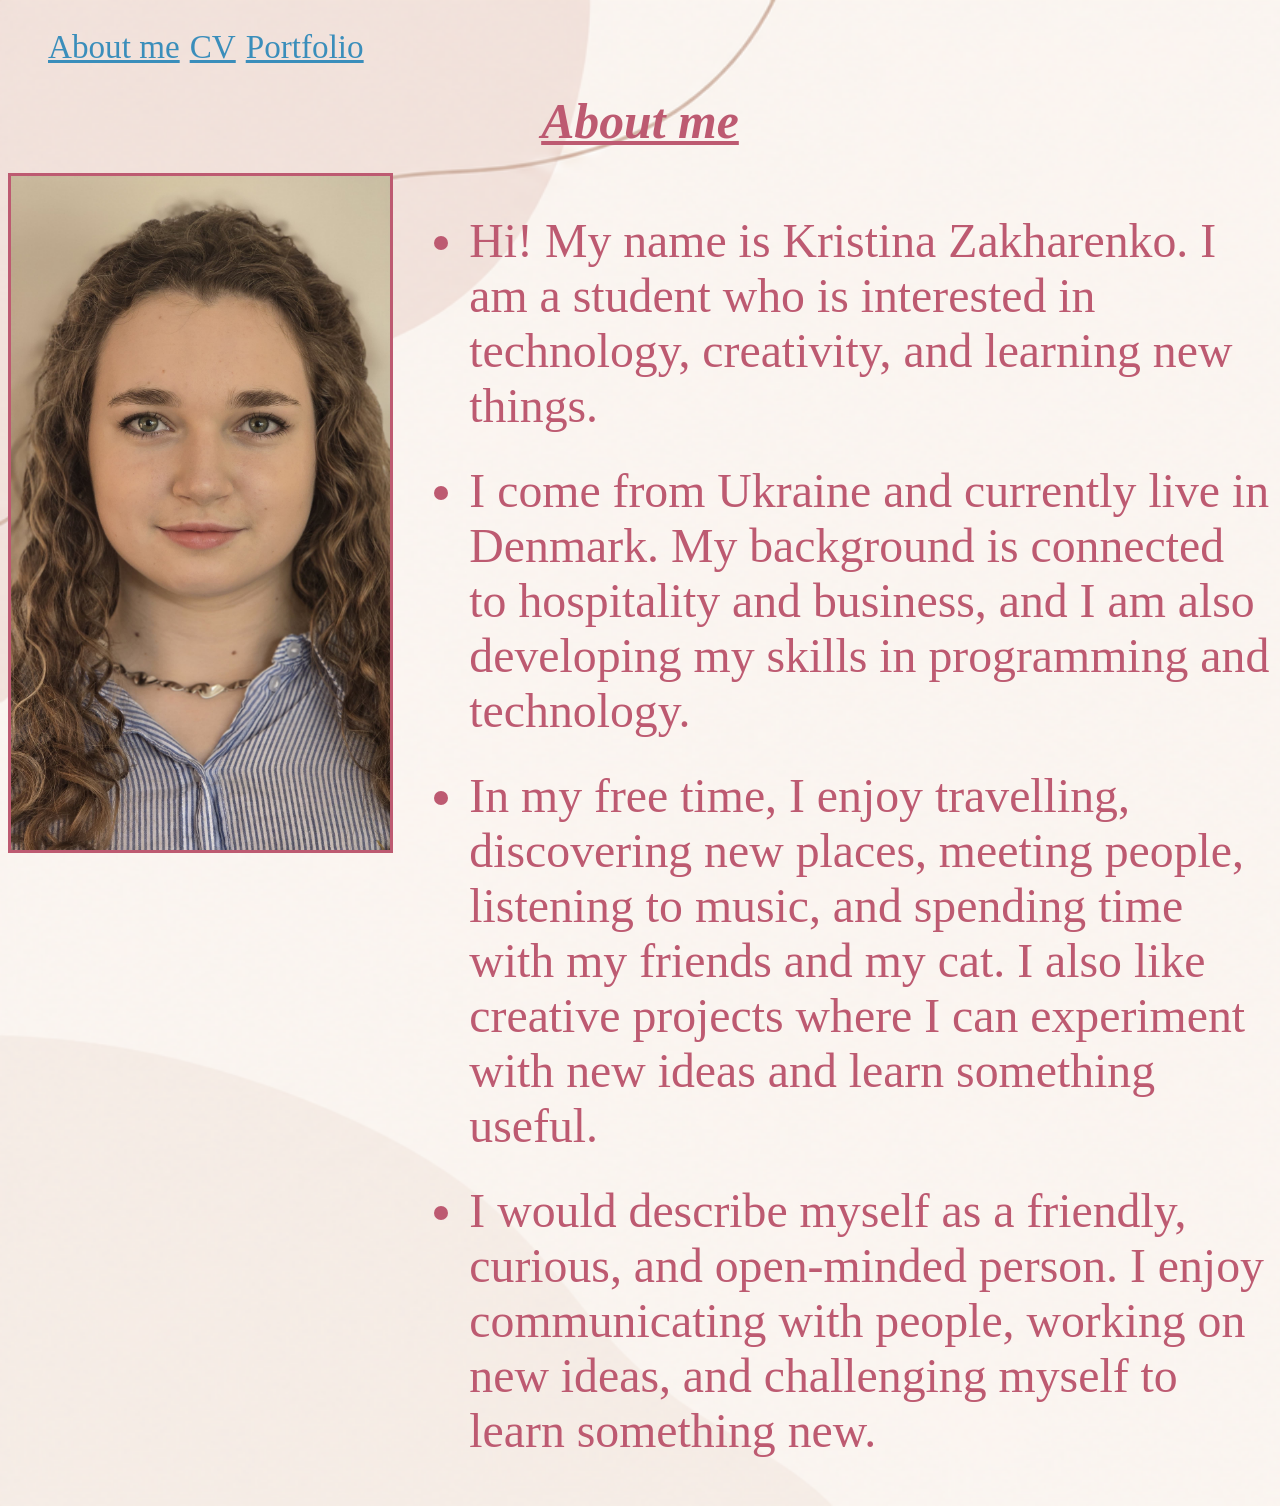
==== AboutMe.html @ 3158213b "Initial commit" ====
<!DOCTYPE html>

<html lang="en">

<head>
    <meta charset="utf-8">
        <title>About me</title>
        <link href="css/styles.css" type="text/css" rel="stylesheet"/>
        <meta name="viewport" content="width=device-width, initial-scale=1.0">
</head>

<body>
    <ul class="navbar"> <!--Navigation bar for the website-->
        <li class="nav"><a href="AboutMe.html">About me</a></li>
        <li class="nav"><a href="index.html">CV</a></li>
        <li class="nav"><a href="Portfolio.html">Portfolio</a></li>
    </ul>

    <h1><b><i>About me</i></b></h1>

    <div class="container">
        <div class="pic">
            <img src="images/myPicture.jpg" alt="My picture">
        </div>
        <div>
            <ul>
                <li class="me">Hi! My name is Kristina Zakharenko. I am a student who is interested in technology, creativity, and learning new things.</li>
                    
                <li class="me">I come from Ukraine and currently live in Denmark. My background is connected to hospitality and business, 
                    and I am also developing my skills in programming and technology.</li>
                    
                <li class="me">In my free time, I enjoy travelling, discovering new places, meeting people, listening to music, 
                    and spending time with my friends and my cat. I also like creative projects where I can experiment with new ideas and learn something useful.</li>
                
                <li class="me">I would describe myself as a friendly, curious, and open-minded person. I enjoy communicating with people, 
                    working on new ideas, and challenging myself to learn something new.</li>
            </ul>
        </div>
    </div>
</body>

</html>
---- css/styles.css ----
* {
  font-size: 1.2em;
}

body {
    background-image: url("../images/ChatGPT_Background_Image\ .png");
    background-size: cover;
}

h1 {
    color: rgb(189, 90, 113);
    font-family: 'Times New Roman', Times, serif;
    text-decoration: underline rgb(189, 90, 113);
    display: flex;
    justify-content: center;
    font-size: 150%;
}

h2 {
    color: #1a94ff;
}

h3 {
    color: #1a94ff;;
}

table { 
    font-size: 0.6em;
    color:#d3740e;
}

img {
    border: 3px solid rgb(189, 90, 113);
    max-width: 100%;
    height: auto;
    width: 90%;
    max-width: 100%;
}

.container {
    display: grid;
    grid-template-columns: 1fr 2fr;
}

li.nav {
    font-size: 1em;
    display: inline;
    margin-right: 10px;
    list-style: none;
}

.navbar {
    display: flex;
    justify-content: flex-start;
}

li.me {
    margin-bottom: 30px;
    color: rgb(189, 90, 113);
}

a:link {
    color:rgb(58, 142, 187);
}
a:visited {
    color:rgb(81, 123, 167);
}
a:hover {
    color:rgba(68, 0, 0, 0.583);
    text-decoration:overline;
}
a:active {
    color:rgb(143, 75, 75);
}
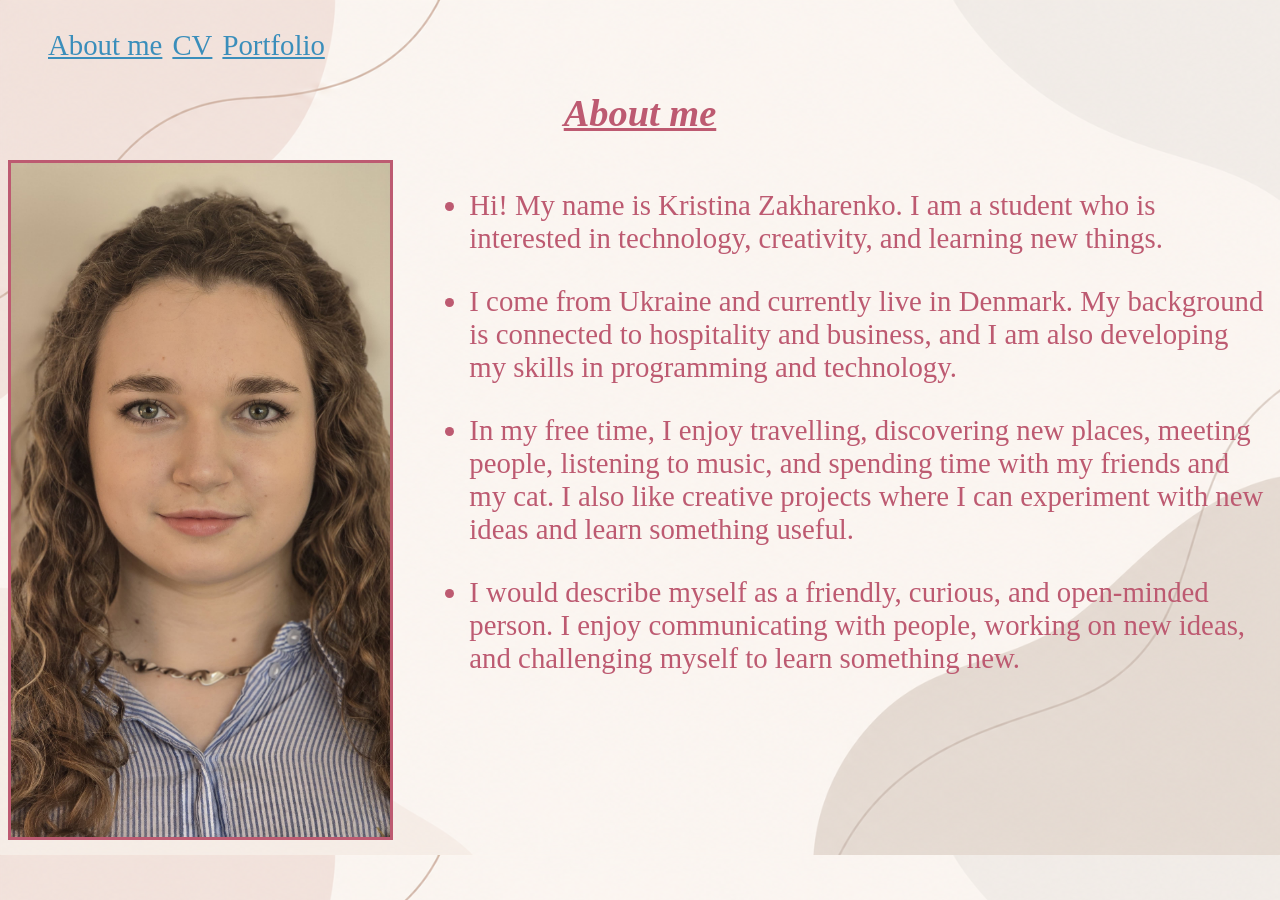
==== commit b7b3a59a: "Updated and fixed pages" ====
--- a/AboutMe.html
+++ b/AboutMe.html
@@ -11,12 +11,12 @@
 
 <body>
     <ul class="navbar"> <!--Navigation bar for the website-->
-        <li class="nav"><a href="AboutMe.html">About me</a></li>
+        <li class="nav"><a href="aboutMe.html">About me</a></li>
         <li class="nav"><a href="index.html">CV</a></li>
-        <li class="nav"><a href="Portfolio.html">Portfolio</a></li>
+        <li class="nav"><a href="portfolio.html">Portfolio</a></li>
     </ul>
 
-    <h1><b><i>About me</i></b></h1>
+    <h1 class="bolditalic">About me</h1>
 
     <div class="container">
         <div class="pic">
--- a/css/styles.css
+++ b/css/styles.css
@@ -1,10 +1,11 @@
 * {
-  font-size: 1.2em;
+  /*bolditalic: 1.2em;*/
 }
 
 body {
     background-image: url("../images/ChatGPT_Background_Image\ .png");
     background-size: cover;
+    font-size: 1.2em;
 }
 
 h1 {
@@ -13,20 +14,12 @@
     text-decoration: underline rgb(189, 90, 113);
     display: flex;
     justify-content: center;
-    font-size: 150%;
 }
 
-h2 {
-    color: #1a94ff;
-}
-
-h3 {
-    color: #1a94ff;;
-}
-
-table { 
-    font-size: 0.6em;
-    color:#d3740e;
+h2.h2 {
+    color: #c43410;
+    font-family: 'Times New Roman', Times, serif;
+    text-decoration: underline #c43410;
 }
 
 img {
@@ -40,6 +33,11 @@
 .container {
     display: grid;
     grid-template-columns: 1fr 2fr;
+    font-size: 150%;
+}
+
+.bolditalic {
+    font-style: italic;
 }
 
 li.nav {
@@ -52,11 +50,26 @@
 .navbar {
     display: flex;
     justify-content: flex-start;
+    font-size: 150%;
+}
+
+li.name {
+    list-style: none;
+    font-size: 150%;
+}
+
+li.withbullets {
+    font-size: 150%;
 }
 
 li.me {
     margin-bottom: 30px;
     color: rgb(189, 90, 113);
+}
+
+ul.cv {
+    margin-bottom: 30px;
+    color: #532a63;
 }
 
 a:link {
@@ -71,4 +84,4 @@
 }
 a:active {
     color:rgb(143, 75, 75);
-}
+}
